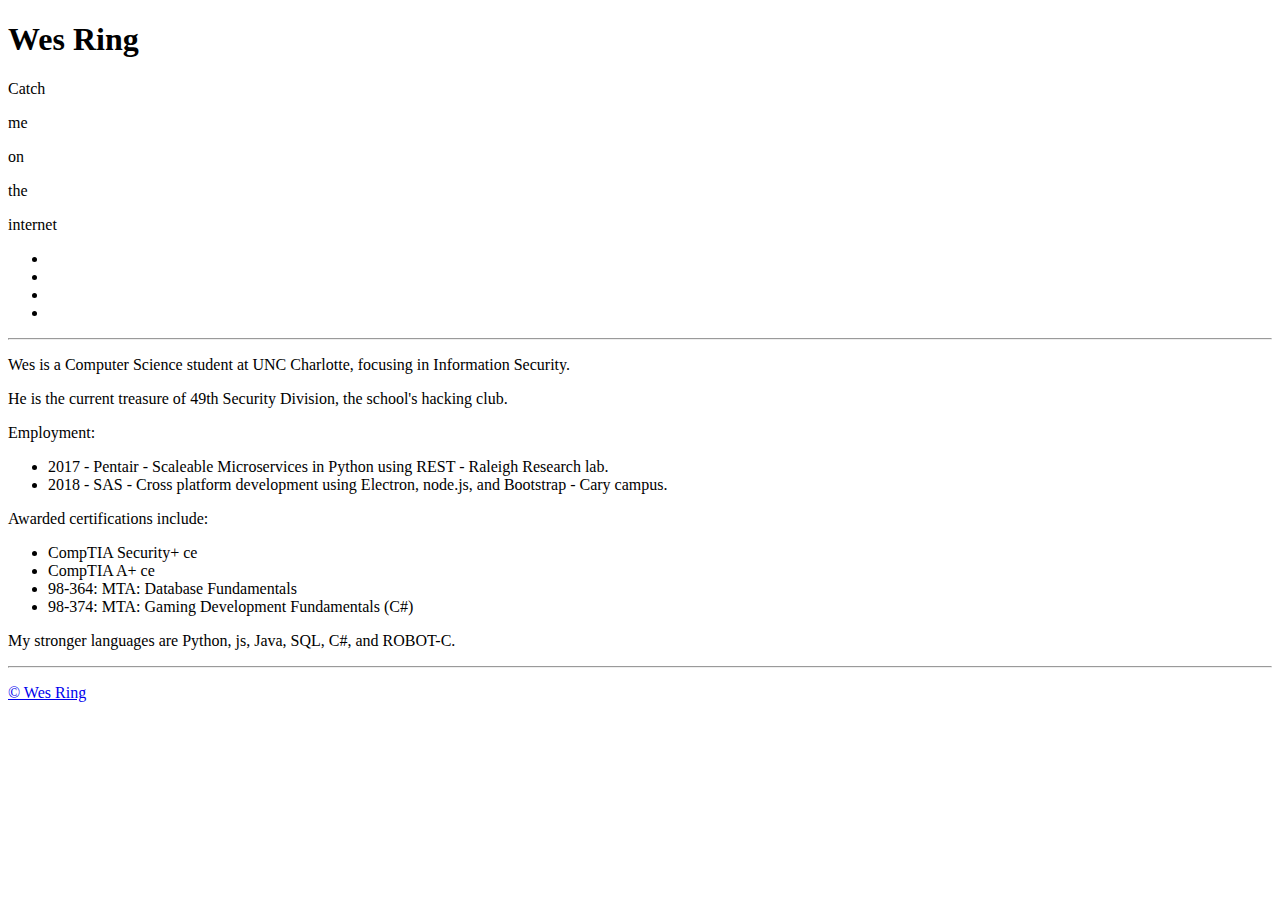
==== index.html @ ba4b1a4b "url updates" ====
<!DOCTYPE HTML>
<html>

<head>
    <title>Wes Ring</title>
    <meta charset="utf-8" />
    <meta name="viewport" content="width=device-width, initial-scale=1" />
    <meta name="description" content="Wes Ring. The personal website for Wesley Ring, a student at UNCC majoring in Computer Science with a focus in Information Security. Twitter · Linkedin · Github · About · Wesley Ring.">
    <link rel="stylesheet" href="wesring.com/assets/bootstrap/css/bootstrap.min.css" />
    <link rel="stylesheet" href="wesring.com/assets/fontawesome/css/all.css" />
    <link rel="stylesheet" href="wesring.com/assets/css/mobile.css" />
</head>

<body>
    <div class="parallax h-100">
        <div class="semiTransparent p-3 text-center">
            <div class="">
                <h1>Wes Ring</h1>
            </div>
            <div class="list-inline">
                <p class="list-inline-item light-text" data-chaffle="">Catch</p>
                <p class="list-inline-item light-text" data-chaffle="">me</p>
                <p class="list-inline-item light-text" data-chaffle="">on</p>
                <p class="list-inline-item light-text" data-chaffle="">the</p>
                <p class="list-inline-item light-text" data-chaffle="">internet</p>
            </div>
            <ul class="list-inline">
                <li class="list-inline-item px-1">
                    <a href="https://twitter.com/Und3rflow" class="fa-stack fa-2x">
                        <i class="fab fa-twitter fa-stack-2x"></i>
                    </a>
                </li>
                <li class="list-inline-item px-1">
                    <a href="https://www.linkedin.com/in/wesley-ring-741181123" class="fa-stack fa-2x">
                        <i class="fab fa-linkedin fa-stack-2x"></i>
                    </a>
                </li>
                <li class="list-inline-item px-1">
                    <a href="https://github.com/WesR" class="fa-stack fa-2x">
                        <i class="fab fa-github fa-stack-2x"></i>
                    </a>
                </li>
                <li class="list-inline-item px-1">
                    <a href="https://www.snapchat.com/add/ringwes" class="fa-stack fa-2x">
                        <i class="fab fa-snapchat fa-stack-2x"></i>
                    </a>
                </li>
            </ul>
            <div class="center-about light-text">
                <hr>
                <div>
                    <p>Wes is a Computer Science student at UNC Charlotte, focusing in Information Security.</p>
                    <p>He is the current treasure of 49th Security Division, the school's hacking club.</p>
                    <p>Employment:</p>
                    <ul class="text-left">
                        <li>2017 - Pentair - Scaleable Microservices in Python using REST - Raleigh Research lab. </li>
                        <li>2018 - SAS - Cross platform development using Electron, node.js, and Bootstrap - Cary campus.
                        </li>
                    </ul>
                    <p>Awarded certifications include:</p>
                    <ul class="text-left">
                        <li>CompTIA Security+ ce</li>
                        <li>CompTIA A+ ce</li>
                        <li>98-364: MTA: Database Fundamentals</li>
                        <li>98-374: MTA: Gaming Development Fundamentals (C#)</li>
                    </ul>
                    <p>My stronger languages are Python, js, Java, SQL, C#, and ROBOT-C.</p>
                    <hr>
                    <a href="https://wesring.com">
                        <p class="mb-2 footer">&copy; Wes Ring</p>
                    </a>
                </div>
            </div>
        </div>
    </div>
</body>

</html>
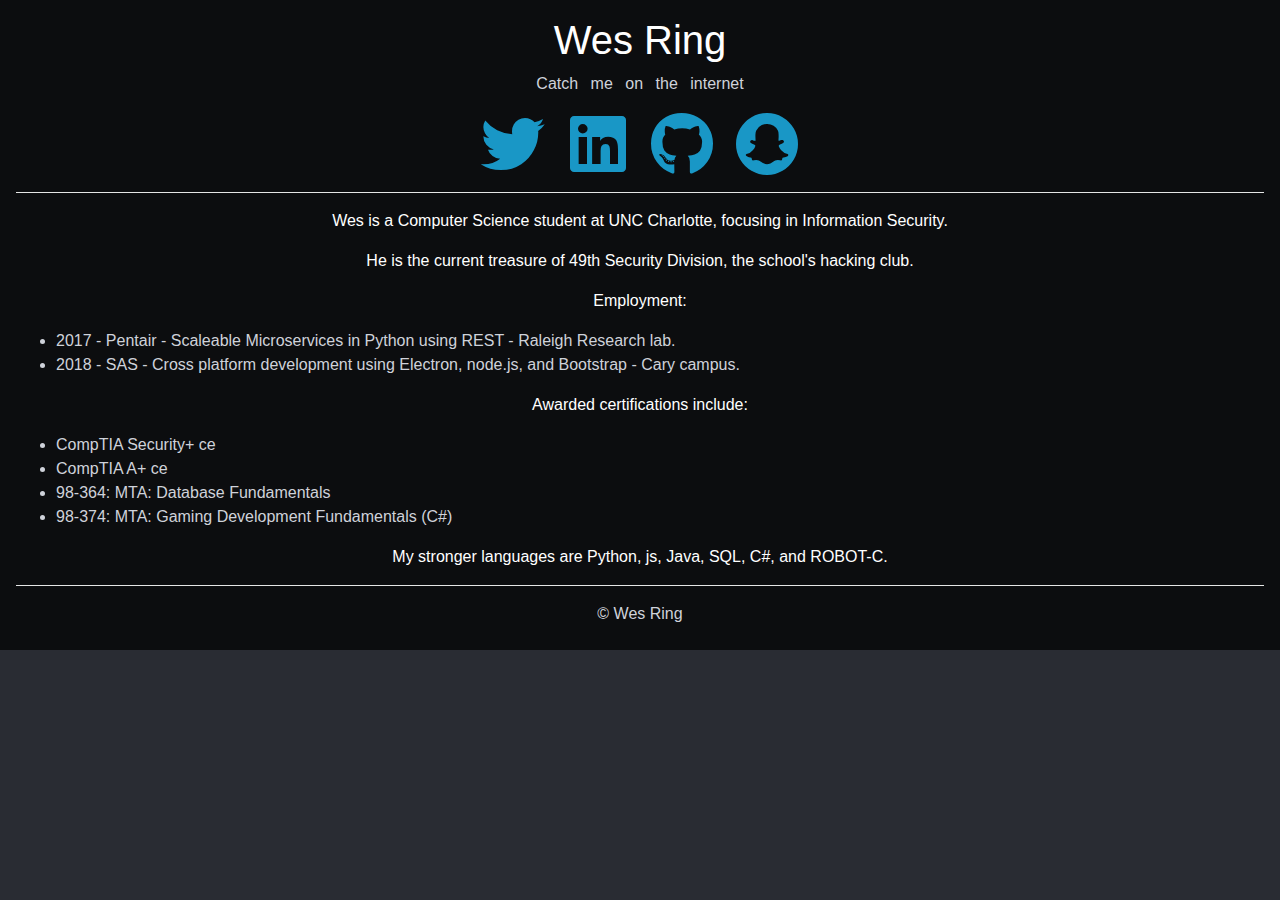
==== commit 9c7c481b: "assets" ====
--- a/index.html
+++ b/index.html
@@ -6,9 +6,9 @@
     <meta charset="utf-8" />
     <meta name="viewport" content="width=device-width, initial-scale=1" />
     <meta name="description" content="Wes Ring. The personal website for Wesley Ring, a student at UNCC majoring in Computer Science with a focus in Information Security. Twitter · Linkedin · Github · About · Wesley Ring.">
-    <link rel="stylesheet" href="wesring.com/assets/bootstrap/css/bootstrap.min.css" />
-    <link rel="stylesheet" href="wesring.com/assets/fontawesome/css/all.css" />
-    <link rel="stylesheet" href="wesring.com/assets/css/mobile.css" />
+    <link rel="stylesheet" href="assets/bootstrap/css/bootstrap.min.css" />
+    <link rel="stylesheet" href="assets/fontawesome/css/all.css" />
+    <link rel="stylesheet" href="assets/css/mobile.css" />
 </head>
 
 <body>
--- a/assets/css/mobile.css
+++ b/assets/css/mobile.css
@@ -0,0 +1,40 @@
+html, body {
+	height: 100%;
+	background-color: #292C33;
+	overflow-x: hidden;
+}
+
+p, h1, h2, h3, h4, h5, h6 {
+	font-weight: 300;
+	color: white;
+}
+
+.light-text, .footer {
+	color: #cfd2da;
+}
+
+a {
+	color: #1997c6;
+	text-decoration: none;
+	background-color: transparent;
+}
+
+a:hover {
+	color: #106382;
+	text-decoration: none;
+}
+
+.parallax {
+	background-image: url("./../images/APC_0381.jpg");
+	background-position: center;
+	background-repeat: no-repeat;
+	background-size: cover;
+}
+
+.semiTransparent {
+	background-color: rgba(0, 0, 0, 0.7);
+}
+
+hr {
+	background-color: white;
+}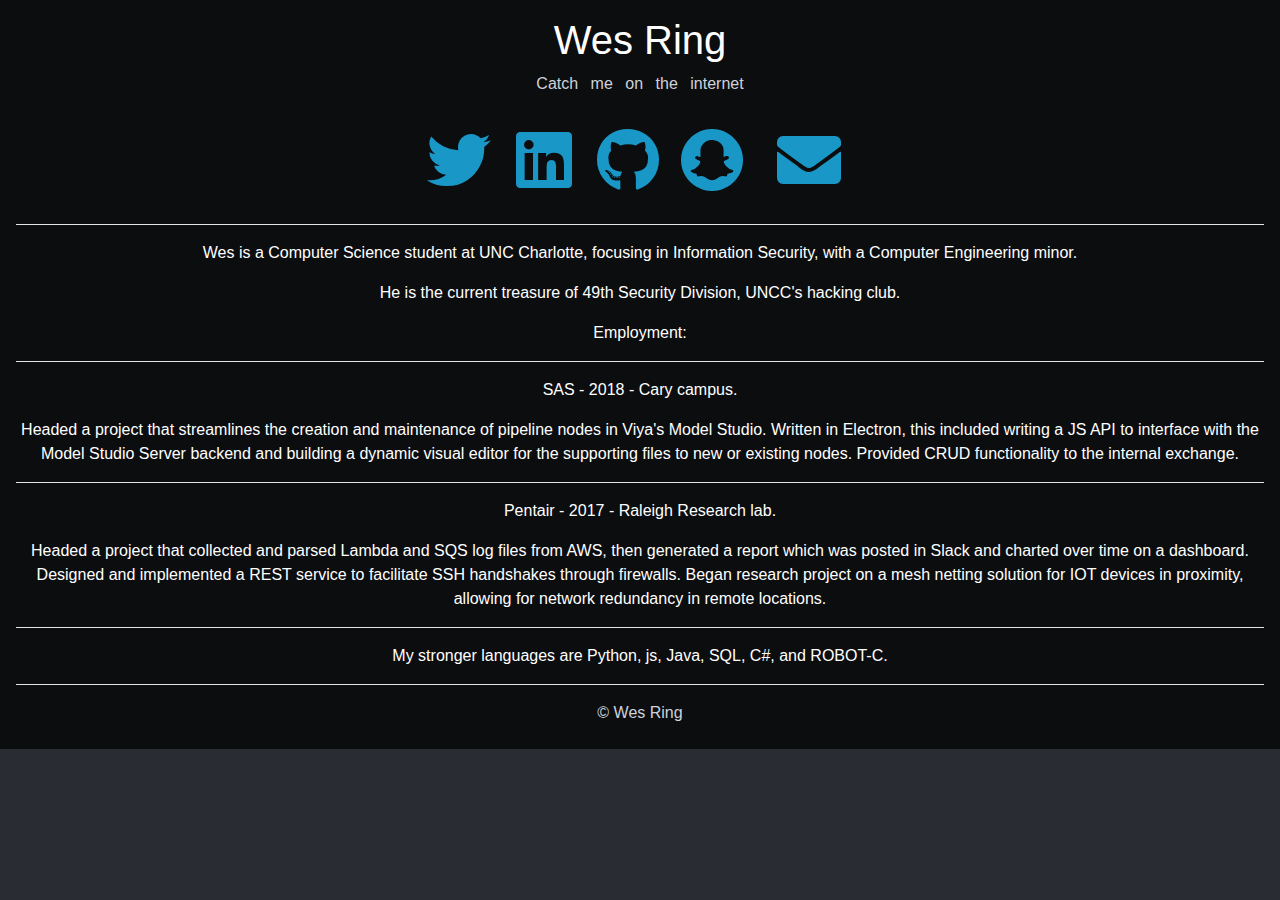
==== commit 440dca2f: "Update to html." ====
--- a/index.html
+++ b/index.html
@@ -9,9 +9,38 @@
     <link rel="stylesheet" href="assets/bootstrap/css/bootstrap.min.css" />
     <link rel="stylesheet" href="assets/fontawesome/css/all.css" />
     <link rel="stylesheet" href="assets/css/mobile.css" />
+    <script src="assets/js/jquery-3.3.1.min.js"></script>
+    <script src="assets/bootstrap/js/bootstrap.min.js"></script>
+    <script src="assets/js/email.js"></script>
 </head>
 
 <body>
+
+    <div id="emailMe" class="modal" tabindex="-1" role="dialog">
+        <div class="modal-dialog" role="document">
+            <div class="modal-content">
+                <div class="modal-header">
+                    <h4 class="modal-title fontBlack">Email Me!</h4>
+                    <button type="button" class="close" data-dismiss="modal" aria-label="Close">
+                        <span aria-hidden="true">&times;</span>
+                    </button>
+                </div>
+                <div class="modal-body">
+                    <form id="emailForm">
+                        <div class="input-group mb-3">
+                            <input id='myEmail' type="text" class="form-control" value="" placeholder="This doesn't render with JS disabled (bot prevention)">
+                            <div class="input-group-append">
+                                <button id="cpyEmail" class="btn btn-outline-secondary" type="button">
+                                    <i class="fas fa-copy"></i>
+                                </button>
+                            </div>
+                        </div>
+                    </form>
+                </div>
+            </div>
+        </div>
+    </div>
+
     <div class="parallax h-100">
         <div class="semiTransparent p-3 text-center">
             <div class="">
@@ -45,25 +74,40 @@
                         <i class="fab fa-snapchat fa-stack-2x"></i>
                     </a>
                 </li>
+                <li class="list-inline-item p-3">
+                    <a href="#" class="fa-stack fa-2x" data-toggle="modal" data-target="#emailMe">
+                        <i class="fas fa-envelope fa-stack-2x"></i>
+                    </a>
+                </li>
             </ul>
             <div class="center-about light-text">
                 <hr>
                 <div>
-                    <p>Wes is a Computer Science student at UNC Charlotte, focusing in Information Security.</p>
-                    <p>He is the current treasure of 49th Security Division, the school's hacking club.</p>
+                    <p>Wes is a Computer Science student at UNC Charlotte, focusing in Information Security, with a
+                        Computer Engineering minor.</p>
+                    <p>He is the current treasure of 49th Security Division, UNCC's hacking club.</p>
                     <p>Employment:</p>
-                    <ul class="text-left">
-                        <li>2017 - Pentair - Scaleable Microservices in Python using REST - Raleigh Research lab. </li>
-                        <li>2018 - SAS - Cross platform development using Electron, node.js, and Bootstrap - Cary campus.
-                        </li>
-                    </ul>
-                    <p>Awarded certifications include:</p>
-                    <ul class="text-left">
-                        <li>CompTIA Security+ ce</li>
-                        <li>CompTIA A+ ce</li>
-                        <li>98-364: MTA: Database Fundamentals</li>
-                        <li>98-374: MTA: Gaming Development Fundamentals (C#)</li>
-                    </ul>
+                    <hr>
+                    <p>SAS - 2018 - Cary campus. </p>
+
+                    <p>Headed a project that streamlines the creation and maintenance of pipeline nodes in
+                        Viya's
+                        Model Studio. Written in Electron, this included writing a JS API to interface with
+                        the
+                        Model Studio Server backend and building a dynamic visual editor for the supporting
+                        files
+                        to new or existing nodes. Provided CRUD functionality to the internal exchange.
+                    </p>
+                    <hr>
+                    <p>Pentair - 2017 - Raleigh Research lab.</p>
+                    <p>Headed a project that collected and parsed Lambda and SQS log files from AWS, then
+                        generated a report which was posted in Slack and charted over time on a dashboard.
+                        Designed and implemented a REST service to facilitate SSH handshakes through
+                        firewalls.
+                        Began research project on a mesh netting solution for IOT devices in proximity,
+                        allowing for network redundancy in remote locations.
+                    </p>
+                    <hr>
                     <p>My stronger languages are Python, js, Java, SQL, C#, and ROBOT-C.</p>
                     <hr>
                     <a href="https://wesring.com">
--- a/assets/css/mobile.css
+++ b/assets/css/mobile.css
@@ -7,6 +7,10 @@
 p, h1, h2, h3, h4, h5, h6 {
 	font-weight: 300;
 	color: white;
+}
+
+.fontBlack {
+	color: black;
 }
 
 .light-text, .footer {
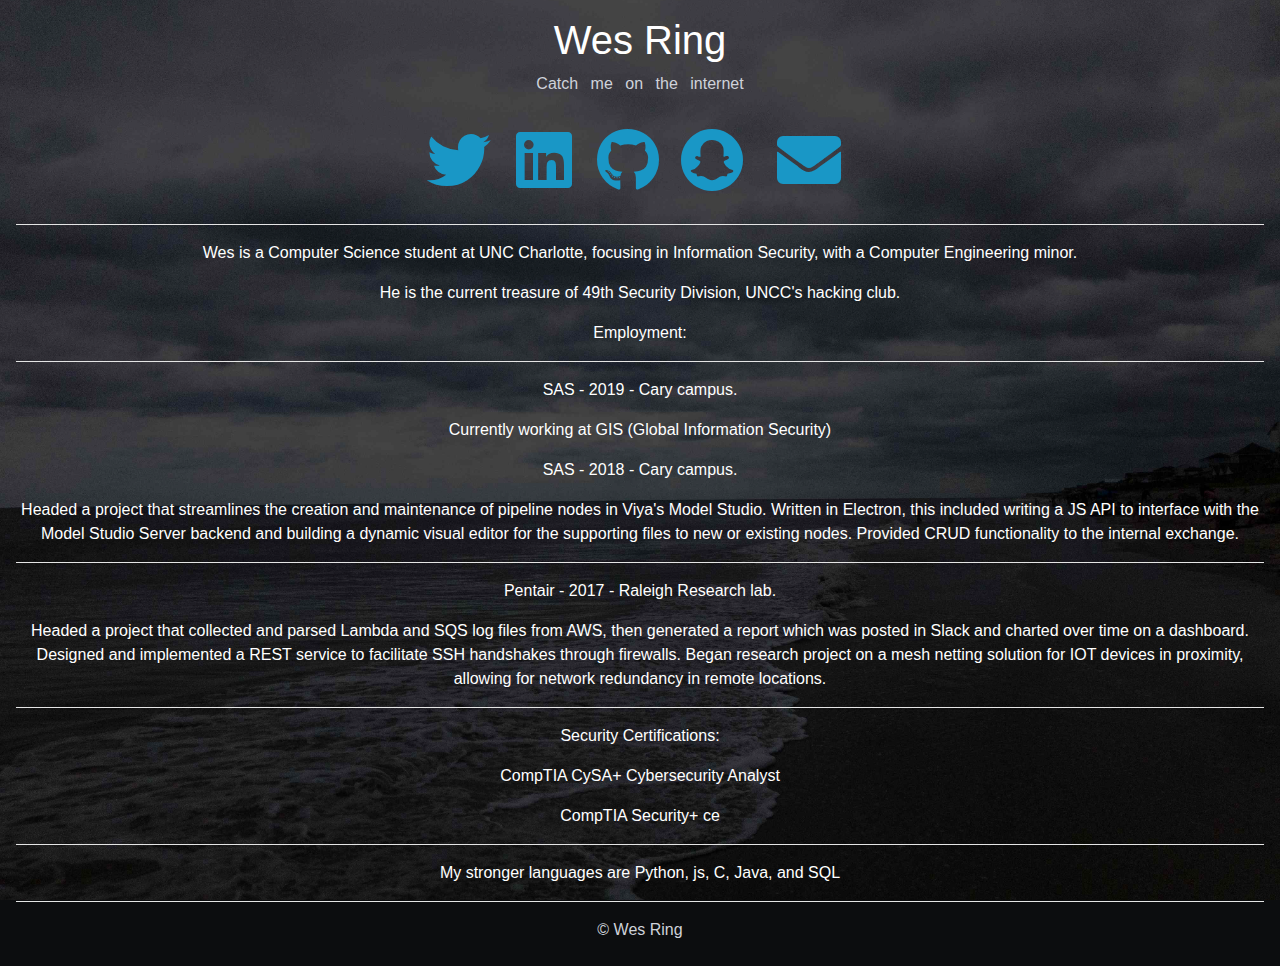
==== commit 05cfdb59: "Update index.html" ====
--- a/index.html
+++ b/index.html
@@ -9,38 +9,10 @@
     <link rel="stylesheet" href="assets/bootstrap/css/bootstrap.min.css" />
     <link rel="stylesheet" href="assets/fontawesome/css/all.css" />
     <link rel="stylesheet" href="assets/css/mobile.css" />
-    <script src="assets/js/jquery-3.3.1.min.js"></script>
-    <script src="assets/bootstrap/js/bootstrap.min.js"></script>
     <script src="assets/js/email.js"></script>
 </head>
 
 <body>
-
-    <div id="emailMe" class="modal" tabindex="-1" role="dialog">
-        <div class="modal-dialog" role="document">
-            <div class="modal-content">
-                <div class="modal-header">
-                    <h4 class="modal-title fontBlack">Email Me!</h4>
-                    <button type="button" class="close" data-dismiss="modal" aria-label="Close">
-                        <span aria-hidden="true">&times;</span>
-                    </button>
-                </div>
-                <div class="modal-body">
-                    <form id="emailForm">
-                        <div class="input-group mb-3">
-                            <input id='myEmail' type="text" class="form-control" value="" placeholder="This doesn't render with JS disabled (bot prevention)">
-                            <div class="input-group-append">
-                                <button id="cpyEmail" class="btn btn-outline-secondary" type="button">
-                                    <i class="fas fa-copy"></i>
-                                </button>
-                            </div>
-                        </div>
-                    </form>
-                </div>
-            </div>
-        </div>
-    </div>
-
     <div class="parallax h-100">
         <div class="semiTransparent p-3 text-center">
             <div class="">
@@ -75,7 +47,7 @@
                     </a>
                 </li>
                 <li class="list-inline-item p-3">
-                    <a href="#" class="fa-stack fa-2x" data-toggle="modal" data-target="#emailMe">
+                    <a id="mailLink" href="" class="fa-stack fa-2x" data-toggle="modal" data-target="#emailMe">
                         <i class="fas fa-envelope fa-stack-2x"></i>
                     </a>
                 </li>
@@ -88,6 +60,11 @@
                     <p>He is the current treasure of 49th Security Division, UNCC's hacking club.</p>
                     <p>Employment:</p>
                     <hr>
+                    <p>SAS - 2019 - Cary campus. </p>
+
+                    <p>Currently working at GIS (Global Information Security)
+                    </p>
+                    
                     <p>SAS - 2018 - Cary campus. </p>
 
                     <p>Headed a project that streamlines the creation and maintenance of pipeline nodes in
@@ -107,8 +84,13 @@
                         Began research project on a mesh netting solution for IOT devices in proximity,
                         allowing for network redundancy in remote locations.
                     </p>
+                    
                     <hr>
-                    <p>My stronger languages are Python, js, Java, SQL, C#, and ROBOT-C.</p>
+                    <p>Security Certifications:</p>
+                    <p>CompTIA CySA+ Cybersecurity Analyst</p>
+                    <p>CompTIA Security+ ce</p>
+                    <hr>
+                    <p>My stronger languages are Python, js, C, Java, and SQL</p>
                     <hr>
                     <a href="https://wesring.com">
                         <p class="mb-2 footer">&copy; Wes Ring</p>
@@ -119,4 +101,4 @@
     </div>
 </body>
 
-</html>+</html>
--- a/assets/css/mobile.css
+++ b/assets/css/mobile.css
@@ -1,7 +1,7 @@
 html, body {
 	height: 100%;
 	background-color: #292C33;
-	overflow-x: hidden;
+	-webkit-overflow-scrolling: touch;
 }
 
 p, h1, h2, h3, h4, h5, h6 {
@@ -29,7 +29,7 @@
 }
 
 .parallax {
-	background-image: url("./../images/APC_0381.jpg");
+	background-image: url("./../images/APC_0381_m_compressed.jpg");
 	background-position: center;
 	background-repeat: no-repeat;
 	background-size: cover;
@@ -41,4 +41,4 @@
 
 hr {
 	background-color: white;
-}+}
